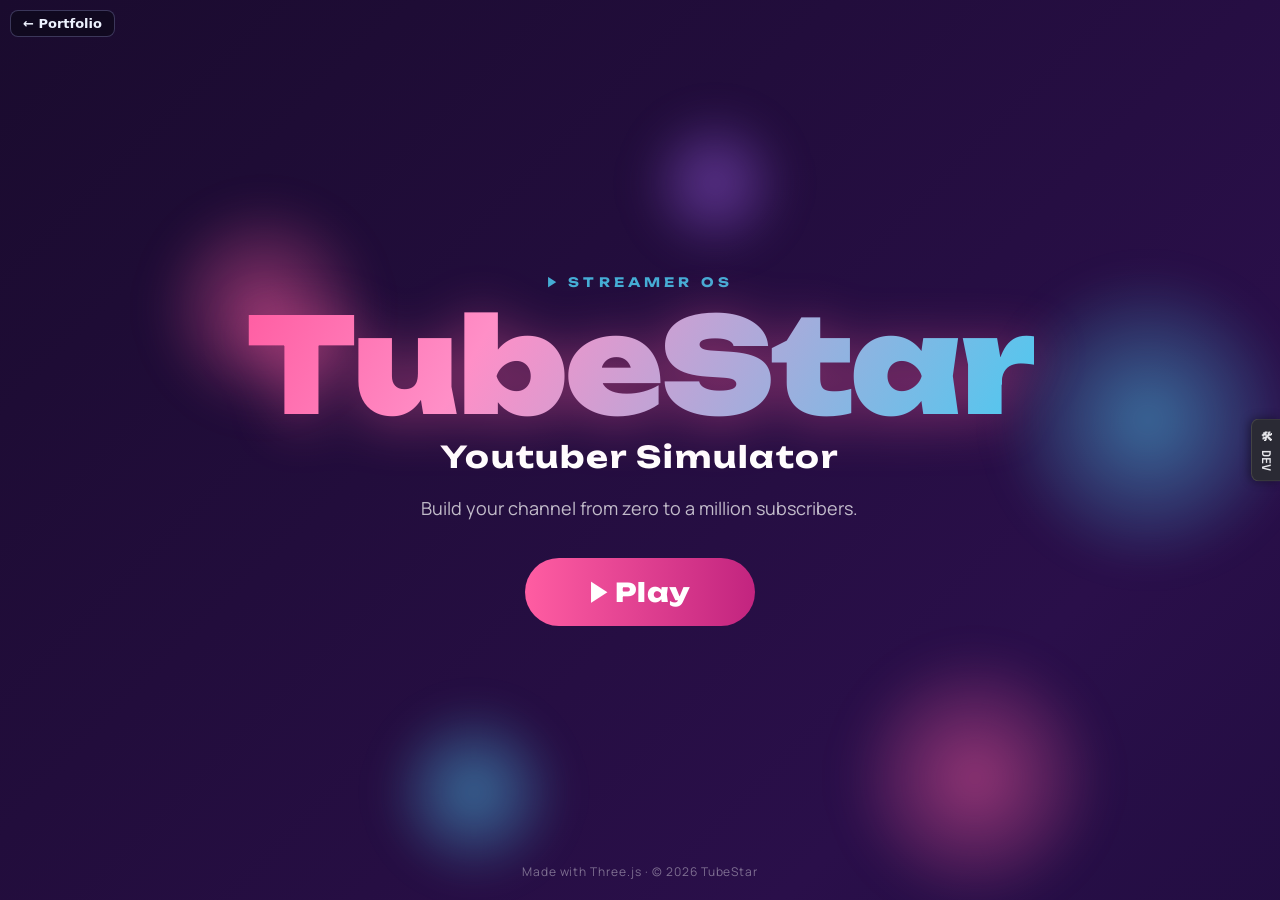
==== games/tube-simulator/index.html @ c2b9de2e "Initial portfolio: landing page + Gunsmith Range + TubeStar playable builds" ====
<!doctype html>
<html lang="pl">
  <head>
    <meta charset="UTF-8" />
    <meta name="viewport" content="width=device-width, initial-scale=1.0" />
    <meta name="description" content="Build your YouTube channel from zero to a million subscribers — record gameplay, edit clips into viral videos, upload to your own streaming platform and climb the Top 100." />
    <title>TubeStar: Youtuber Simulator</title>
    <!-- CrazyGames SDK v3 (loaded before the game module; wrapped defensively in src/systems/crazyGames.js so the game runs identically if this fails to load). -->
    <script src="https://sdk.crazygames.com/crazygames-sdk-v3.js"></script>
    <link rel="preconnect" href="https://fonts.googleapis.com">
    <link rel="preconnect" href="https://fonts.gstatic.com" crossorigin>
    <link href="https://fonts.googleapis.com/css2?family=Unbounded:wght@700;800;900&family=Manrope:wght@400;500;600;700;800&family=JetBrains+Mono:wght@400;500;700&display=swap" rel="stylesheet">
    <style>
      html,
      body {
        margin: 0;
        padding: 0;
        overflow: hidden;
        background: #000;
      }
      #app {
        position: fixed;
        inset: 0;
      }
      #scene-canvas {
        display: block;
        width: 100%;
        height: 100%;
      }
    </style>
    <script type="module" crossorigin src="./assets/index-DO022N7L.js"></script>
    <link rel="modulepreload" crossorigin href="./assets/three-OHw6QS8p.js">
  </head>
  <body>
    <a href="../../index.html" id="back-to-portfolio" aria-label="Back to portfolio"
       style="position:fixed;top:10px;left:10px;z-index:99999;padding:6px 12px;font:600 13px/1 system-ui,-apple-system,'Segoe UI',Arial,sans-serif;color:#eef2ff;background:rgba(10,10,20,0.55);border:1px solid rgba(140,140,200,0.35);border-radius:8px;text-decoration:none;backdrop-filter:blur(4px);-webkit-backdrop-filter:blur(4px);pointer-events:auto;">&larr; Portfolio</a>
    <div id="app">
      <canvas id="scene-canvas"></canvas>
    </div>
  </body>
</html>
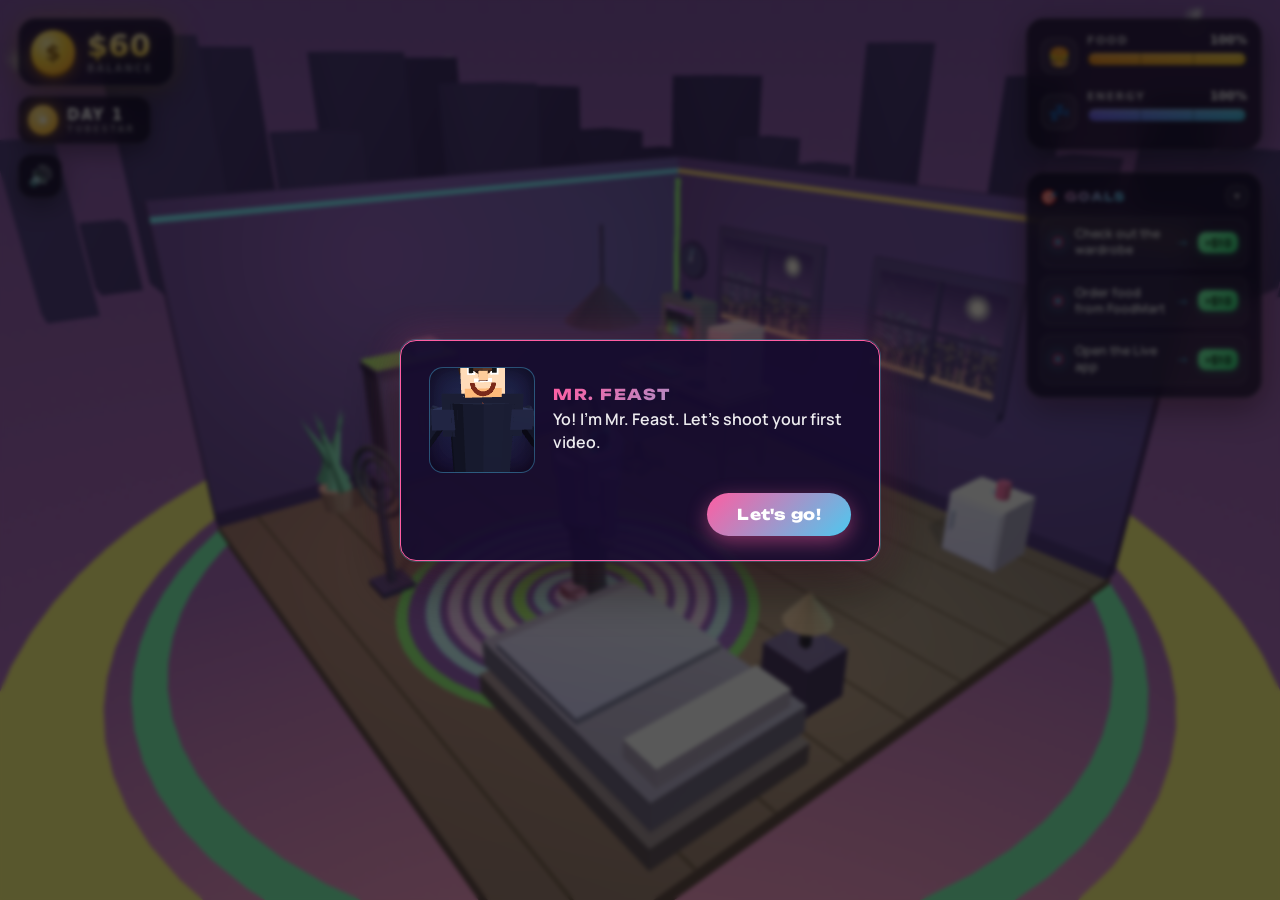
==== commit 85f5ddce: "Remove Gunsmith Range, deploy latest TubeStar build Portfolio now showcases TubeStar only. Updated t" ====
--- a/games/tube-simulator/index.html
+++ b/games/tube-simulator/index.html
@@ -2,7 +2,7 @@
 <html lang="pl">
   <head>
     <meta charset="UTF-8" />
-    <meta name="viewport" content="width=device-width, initial-scale=1.0" />
+    <meta name="viewport" content="width=device-width, initial-scale=1.0, viewport-fit=cover" />
     <meta name="description" content="Build your YouTube channel from zero to a million subscribers — record gameplay, edit clips into viral videos, upload to your own streaming platform and climb the Top 100." />
     <title>TubeStar: Youtuber Simulator</title>
     <!-- CrazyGames SDK v3 (loaded before the game module; wrapped defensively in src/systems/crazyGames.js so the game runs identically if this fails to load). -->
@@ -17,10 +17,15 @@
         padding: 0;
         overflow: hidden;
         background: #000;
+        touch-action: none;
+        overscroll-behavior: none;
+        -webkit-user-select: none;
+        user-select: none;
       }
       #app {
         position: fixed;
         inset: 0;
+        padding: env(safe-area-inset-top, 0px) env(safe-area-inset-right, 0px) env(safe-area-inset-bottom, 0px) env(safe-area-inset-left, 0px);
       }
       #scene-canvas {
         display: block;
@@ -28,12 +33,10 @@
         height: 100%;
       }
     </style>
-    <script type="module" crossorigin src="./assets/index-DO022N7L.js"></script>
-    <link rel="modulepreload" crossorigin href="./assets/three-OHw6QS8p.js">
+    <script type="module" crossorigin src="./assets/index-DIqJsEo2.js"></script>
+    <link rel="modulepreload" crossorigin href="./assets/three-Bx-z9ja7.js">
   </head>
   <body>
-    <a href="../../index.html" id="back-to-portfolio" aria-label="Back to portfolio"
-       style="position:fixed;top:10px;left:10px;z-index:99999;padding:6px 12px;font:600 13px/1 system-ui,-apple-system,'Segoe UI',Arial,sans-serif;color:#eef2ff;background:rgba(10,10,20,0.55);border:1px solid rgba(140,140,200,0.35);border-radius:8px;text-decoration:none;backdrop-filter:blur(4px);-webkit-backdrop-filter:blur(4px);pointer-events:auto;">&larr; Portfolio</a>
     <div id="app">
       <canvas id="scene-canvas"></canvas>
     </div>
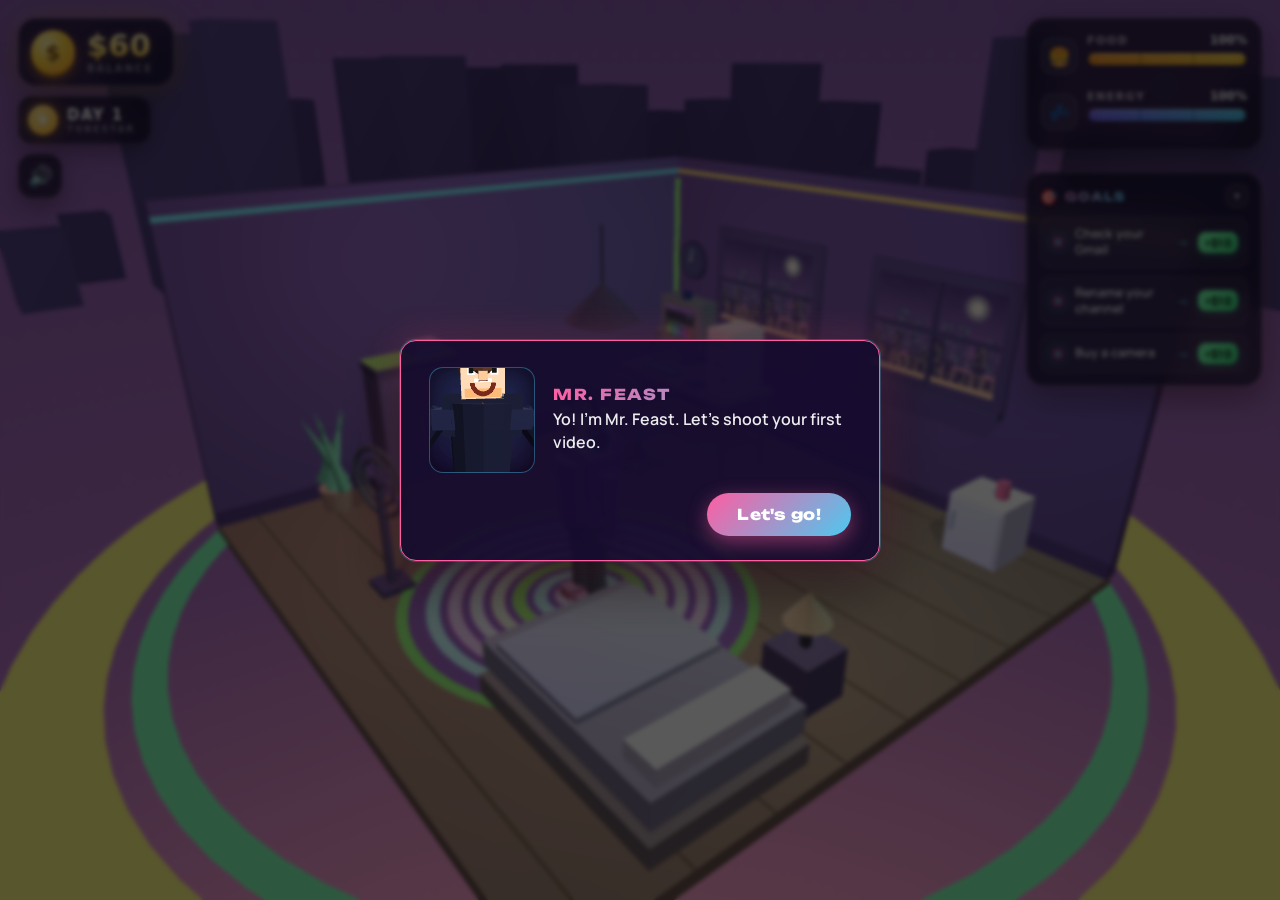
==== commit 161369bf: "Critical fix: black screen after Play (SDK.init() hung forever outside crazygames.com) Deploy the fi" ====
--- a/games/tube-simulator/index.html
+++ b/games/tube-simulator/index.html
@@ -33,7 +33,7 @@
         height: 100%;
       }
     </style>
-    <script type="module" crossorigin src="./assets/index-DIqJsEo2.js"></script>
+    <script type="module" crossorigin src="./assets/index-DBvDBhYe.js"></script>
     <link rel="modulepreload" crossorigin href="./assets/three-Bx-z9ja7.js">
   </head>
   <body>
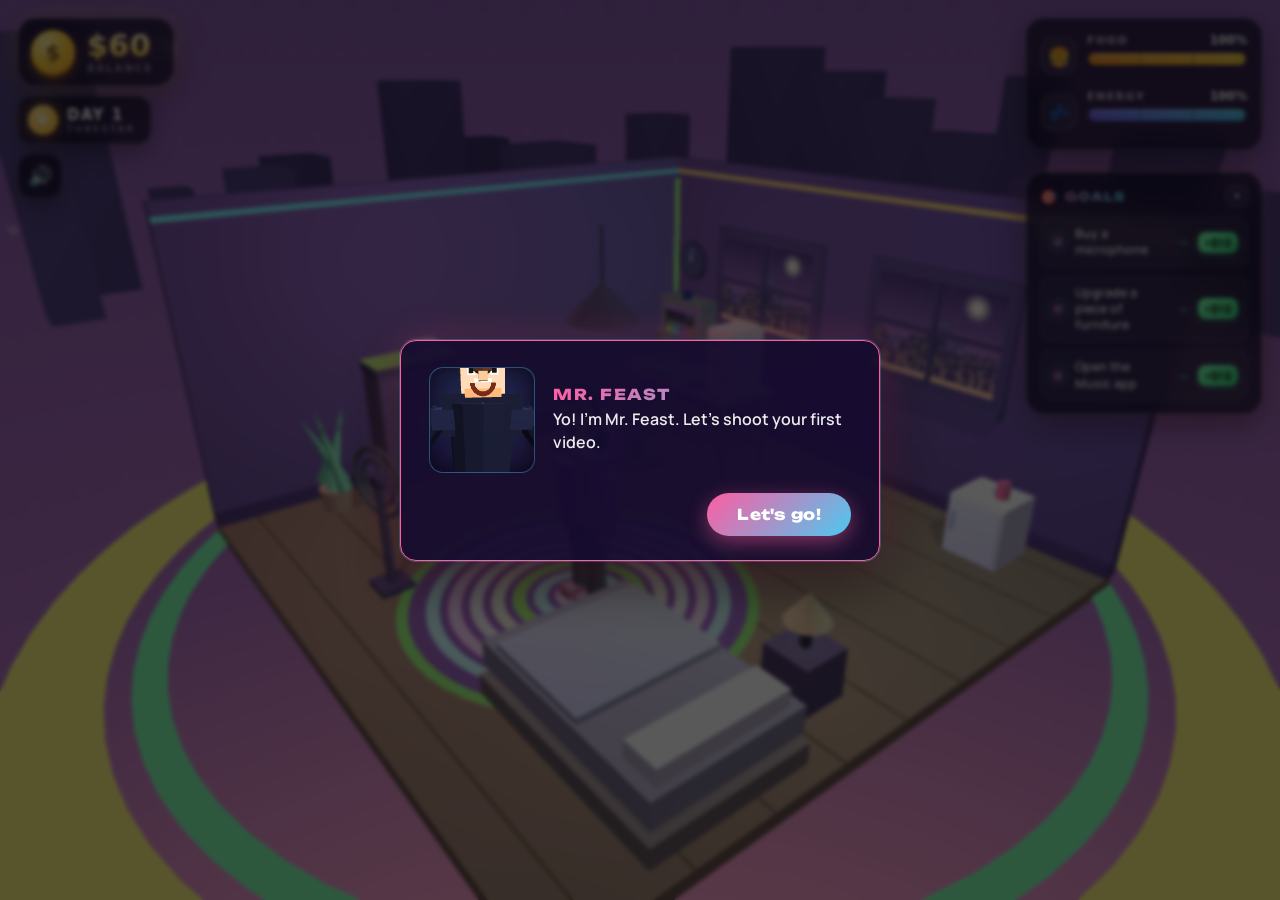
==== commit 832d22fe: "DIAGNOSTIC: temporary boot breadcrumbs to find black-screen hang point" ====
--- a/games/tube-simulator/index.html
+++ b/games/tube-simulator/index.html
@@ -33,7 +33,7 @@
         height: 100%;
       }
     </style>
-    <script type="module" crossorigin src="./assets/index-DBvDBhYe.js"></script>
+    <script type="module" crossorigin src="./assets/index-Cc2wnLr2.js"></script>
     <link rel="modulepreload" crossorigin href="./assets/three-Bx-z9ja7.js">
   </head>
   <body>
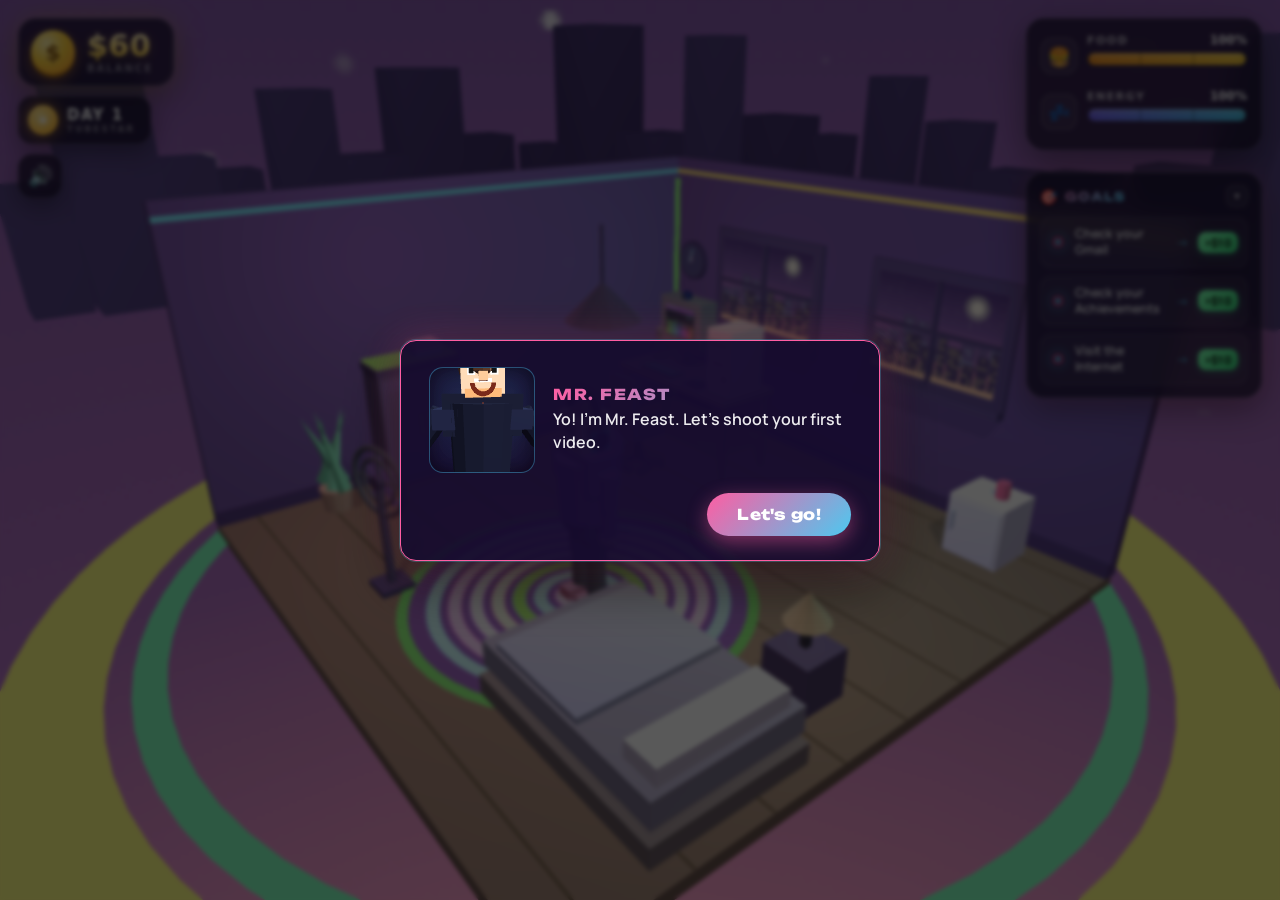
==== commit 41f781aa: "Deploy fixed build: getGameSettings() no longer crashes boot outside crazygames.com" ====
--- a/games/tube-simulator/index.html
+++ b/games/tube-simulator/index.html
@@ -33,7 +33,7 @@
         height: 100%;
       }
     </style>
-    <script type="module" crossorigin src="./assets/index-Cc2wnLr2.js"></script>
+    <script type="module" crossorigin src="./assets/index-BeiRKuyt.js"></script>
     <link rel="modulepreload" crossorigin href="./assets/three-Bx-z9ja7.js">
   </head>
   <body>
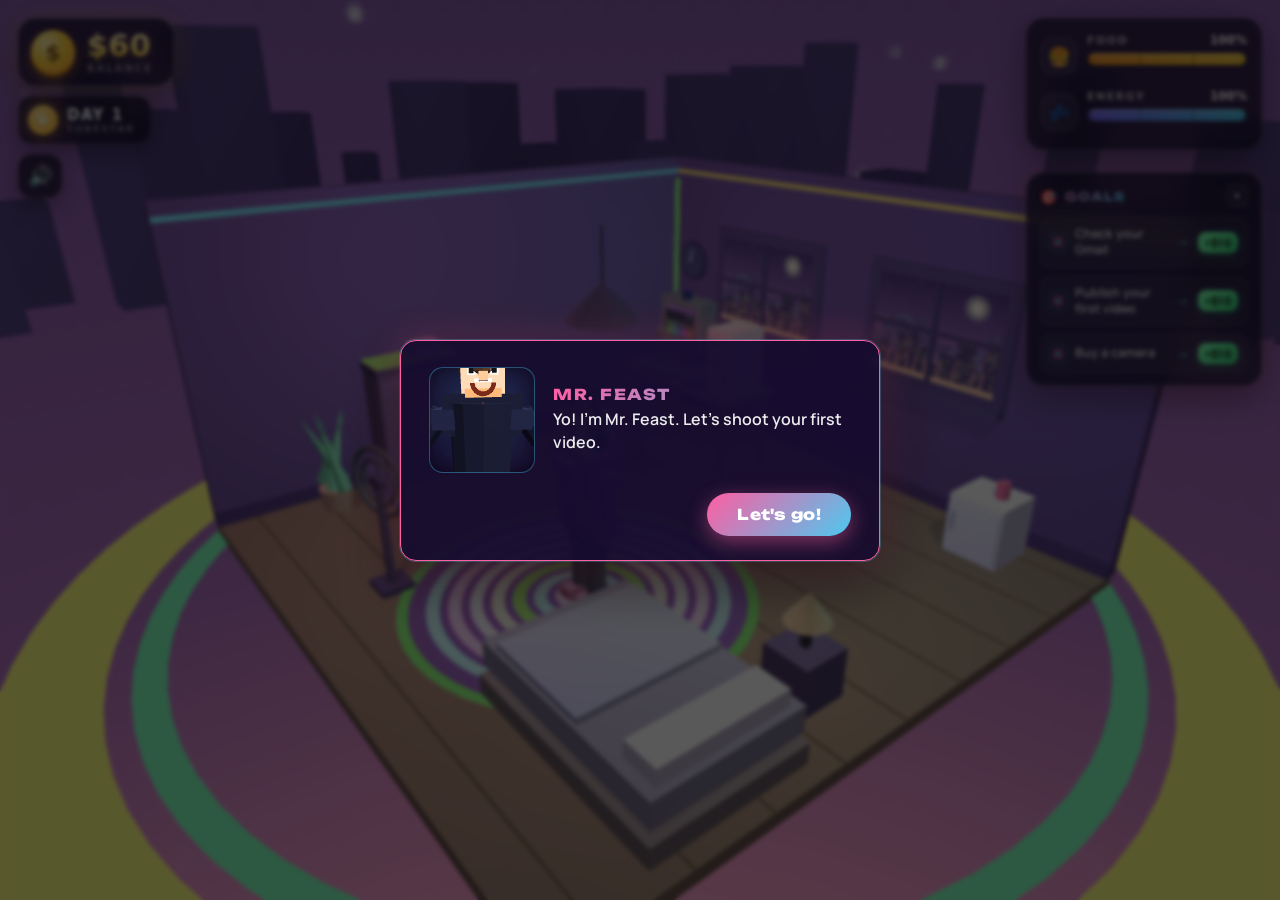
==== commit 7938aa4f: "Deploy: getSystemInfo/isDataModuleAvailable defensive fix (room now starts)" ====
--- a/games/tube-simulator/index.html
+++ b/games/tube-simulator/index.html
@@ -33,7 +33,7 @@
         height: 100%;
       }
     </style>
-    <script type="module" crossorigin src="./assets/index-BeiRKuyt.js"></script>
+    <script type="module" crossorigin src="./assets/index-DjIb2zg0.js"></script>
     <link rel="modulepreload" crossorigin href="./assets/three-Bx-z9ja7.js">
   </head>
   <body>
